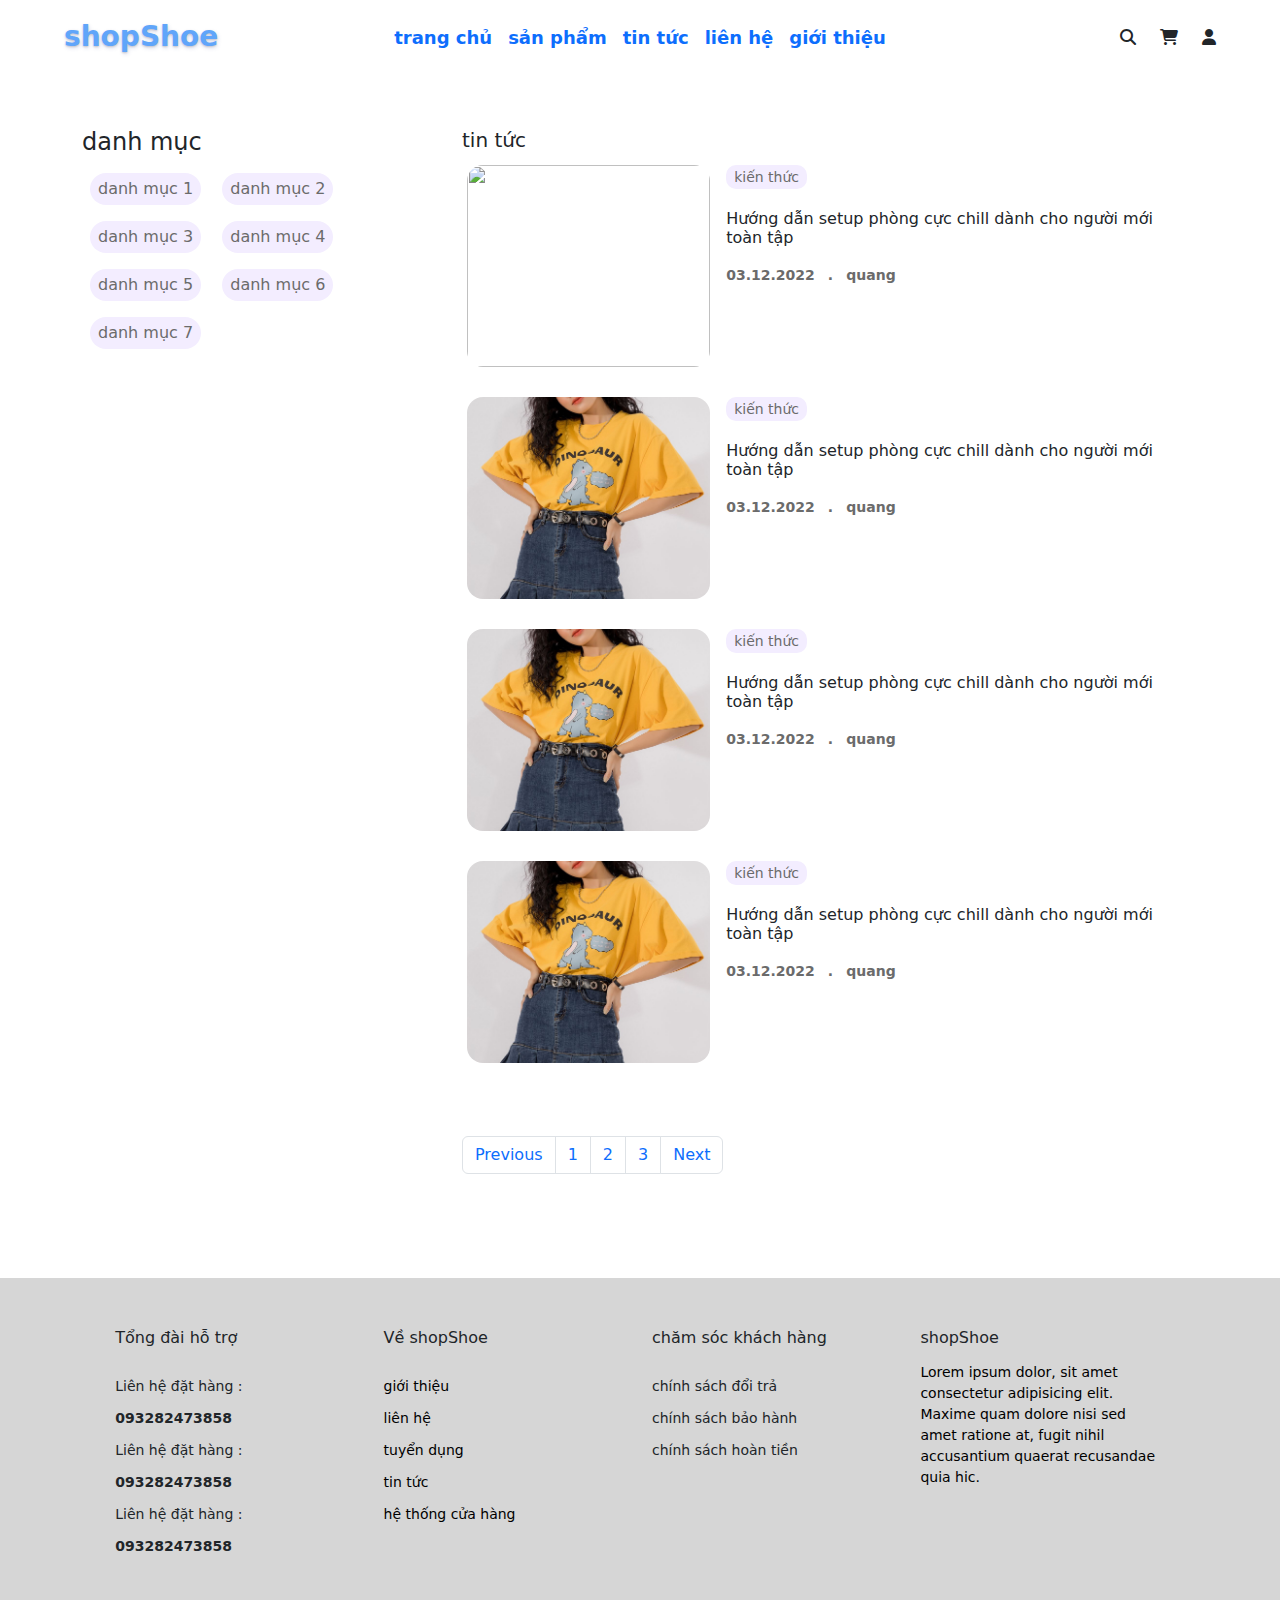
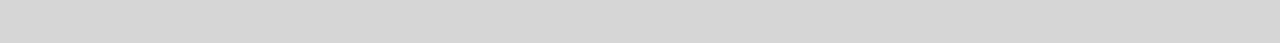
==== blog.html @ b164d937 "upload code" ====
<!DOCTYPE html>
<html lang="en">
  <head>
    <meta charset="UTF-8" />
    <meta http-equiv="X-UA-Compatible" content="IE=edge" />
    <meta name="viewport" content="width=device-width, initial-scale=1.0" />
    <link
      rel="stylesheet"
      href="./node_modules/bootstrap/dist/css/bootstrap.min.css"
    />
    <link
      rel="stylesheet"
      href="./node_modules/bootstrap/dist/js/bootstrap.min.js"
    />
    <link
      rel="stylesheet"
      href="https://cdnjs.cloudflare.com/ajax/libs/font-awesome/6.2.0/css/all.min.css"
    />
    <link rel="stylesheet" href="./css/style.css" />
    <title>trang chủ</title>
  </head>
  <body>
    <header>
      <div class="logo fs-3 fw-bold">shopShoe</div>
      <div class="bar">
        <span class="mo"><i class="fa-solid fa-bars"></i></span>
      </div>
      <div class="menu d-flex gap-3 fw-semibold">
        <a href="">trang chủ</a>
        <a href="">sản phẩm</a>
        <a href="">tin tức</a>
        <a href="">liên hệ</a>
        <a href="">giới thiệu</a>
      </div>

      <div class="header__right d-flex gap-4">
        <div><i class="fa-solid fa-magnifying-glass"></i></div>
        <div class=""><i class="fa-solid fa-cart-shopping"></i></div>
        <div><i class="fa-solid fa-user"></i></div>
      </div>
    </header>
    <div class="container mt-5">
      <div class="row">
        <div class="col-12 col-md-4">
          <h4>danh mục</h4>
          <div class="categry_blog">
            <a href="">danh mục 1</a>
            <a href="">danh mục 2</a>
            <a href="">danh mục 3</a>
            <a href="">danh mục 4</a>
            <a href="">danh mục 5</a>
            <a href="">danh mục 6</a>
            <a href="">danh mục 7</a>
          </div>
        </div>
        <div class="col-12 col-md-8 mb-5">
          <h5>tin tức</h5>
          <div class="row">
            <div class="col-12">
              <div class="item_blog">
                <div class="img_blog">
                  <img
                    src="https://images.unsplash.com/photo-1666276845220-7b94f61e3d35?ixlib=rb-4.0.3&ixid=MnwxMjA3fDB8MHxlZGl0b3JpYWwtZmVlZHw0fHx8ZW58MHx8fHw%3D&auto=format&fit=crop&w=500&q=60"
                    alt=""
                  />
                </div>
                <div class="item_content">
                  <p>kiến thức</p>
                  <h6>
                    Hướng dẫn setup phòng cực chill dành cho người mới toàn tập
                  </h6>
                  <div class="mt-3">
                    <span class="">03.12.2022</span>
                    <span class="mx-2">.</span>
                    <span class="">quang</span>
                  </div>
                </div>
              </div>
            </div>
            <div class="col-12">
              <div class="item_blog">
                <div class="img_blog">
                  <img src="./img/product-04.jpg" alt="" />
                </div>
                <div class="item_content">
                  <p>kiến thức</p>
                  <h6>
                    Hướng dẫn setup phòng cực chill dành cho người mới toàn tập
                  </h6>
                  <div class="mt-3">
                    <span class="">03.12.2022</span>
                    <span class="mx-2">.</span>
                    <span class="">quang</span>
                  </div>
                </div>
              </div>
            </div>
            <div class="col-12">
              <div class="item_blog">
                <div class="img_blog">
                  <img src="./img/product-04.jpg" alt="" />
                </div>
                <div class="item_content">
                  <p>kiến thức</p>
                  <h6>
                    Hướng dẫn setup phòng cực chill dành cho người mới toàn tập
                  </h6>
                  <div class="mt-3">
                    <span class="">03.12.2022</span>
                    <span class="mx-2">.</span>
                    <span class="">quang</span>
                  </div>
                </div>
              </div>
            </div>
            <div class="col-12">
              <div class="item_blog">
                <div class="img_blog">
                  <img src="./img/product-04.jpg" alt="" />
                </div>
                <div class="item_content">
                  <p>kiến thức</p>
                  <h6>
                    Hướng dẫn setup phòng cực chill dành cho người mới toàn tập
                  </h6>
                  <div class="mt-3">
                    <span class="">03.12.2022</span>
                    <span class="mx-2">.</span>
                    <span class="">quang</span>
                  </div>
                </div>
              </div>
            </div>
          </div>
          <div class="mx-auto mt-5 d-inline-block">
            <nav aria-label="Page navigation example">
              <ul class="pagination">
                <li class="page-item">
                  <a class="page-link" href="#">Previous</a>
                </li>
                <li class="page-item"><a class="page-link" href="#">1</a></li>
                <li class="page-item"><a class="page-link" href="#">2</a></li>
                <li class="page-item"><a class="page-link" href="#">3</a></li>
                <li class="page-item">
                  <a class="page-link" href="#">Next</a>
                </li>
              </ul>
            </nav>
          </div>
        </div>
      </div>
    </div>
    <footer>
      <div class="row">
        <div class="col-lg-3 col-6 col-md-4">
          <h4>Tổng đài hỗ trợ</h4>
          <ul>
            <li>Liên hệ đặt hàng : <strong>093282473858</strong></li>
            <li>Liên hệ đặt hàng : <strong>093282473858</strong></li>
            <li>Liên hệ đặt hàng : <strong>093282473858</strong></li>
          </ul>
        </div>
        <div class="col-lg-3 col-6 col-md-4">
          <h4>Về shopShoe</h4>
          <ul>
            <li><a href="">giới thiệu</a></li>
            <li><a href="">liên hệ</a></li>
            <li><a href="">tuyển dụng</a></li>
            <li><a href="">tin tức</a></li>
            <li><a href="">hệ thống cửa hàng</a></li>
          </ul>
        </div>
        <div class="col-lg-3 col-6 col-md-4">
          <h4>chăm sóc khách hàng</h4>
          <ul>
            <li>chính sách đổi trả</li>
            <li>chính sách bảo hành</li>
            <li>chính sách hoàn tiền</li>
          </ul>
        </div>
        <div class="col-lg-3 col-6 col-md-4">
          <h4>shopShoe</h4>
          <p>
            Lorem ipsum dolor, sit amet consectetur adipisicing elit. Maxime
            quam dolore nisi sed amet ratione at, fugit nihil accusantium
            quaerat recusandae quia hic.
          </p>
        </div>
      </div>
    </footer>

    <script src="./node_modules/jquery/dist/jquery.min.js"></script>
    <script>
      $(".bar").click(function (e) {
        $(".menu").toggleClass("active");
      });
    </script>
  </body>
</html>
---- css/style.css ----
* {
  margin: 0;
  padding: 0;
}

a {
  text-decoration: none;
}

.h-sreen {
  height: 100vh;
}

header {
  position: relative;
  height: 80px;
}
header .bar {
  display: none;
}
@media only screen and (max-width: 840px) {
  header .bar {
    font-size: 25px;
    position: absolute;
    top: 50%;
    left: 4%;
    transform: translateY(-50%);
    display: block;
  }
}
header .logo {
  position: absolute;
  left: 5%;
  top: 20%;
  text-shadow: 0 1px 2px rgba(30, 29, 39, 0.19), 1px 2px 4px rgba(54, 64, 147, 0.18);
  color: rgb(96, 165, 250);
}
@media only screen and (max-width: 840px) {
  header .logo {
    left: 50%;
    transform: translateX(-50%);
  }
}
header .menu {
  position: absolute;
  left: 50%;
  z-index: 50;
  top: 30%;
  font-size: 22px;
  transform: translateX(-50%);
}
@media only screen and (max-width: 840px) {
  header .menu {
    width: 90%;
    border-radius: 16px;
    background-color: #fff;
    left: 50%;
    box-shadow: 0 1px 3px rgba(0, 0, 0, 0.12), 0 1px 2px rgba(0, 0, 0, 0.24);
    top: 100%;
    visibility: hidden;
    opacity: 0;
    transform: translate(-50%, 15%);
    display: flex;
    flex-direction: column;
    text-align: center;
    align-items: center;
    transition: all 0.5s;
  }
}
header .menu.active {
  visibility: visible;
  opacity: 1;
}
@media only screen and (min-width: 840px) {
  header .menu {
    font-size: 18px;
  }
}
header .header__right {
  position: absolute;
  top: 32%;
  right: 5%;
}

.banner {
  width: 100%;
  overflow-x: hidden;
}

.endow {
  margin-top: 100px;
}
.endow__box {
  margin: 0 5px;
  display: flex;
  padding: 14px 16px;
  box-shadow: 0 1px 3px rgba(0, 0, 0, 0.12), 0 1px 2px rgba(0, 0, 0, 0.24);
  border-radius: 16px;
}
.endow__box span {
  font-size: 22px;
  color: rgb(96, 165, 250);
  margin-right: 8px;
}
.endow__box h4 {
  font-size: 14px;
  font-weight: 500;
  color: black;
}
.endow__box p {
  font-size: 12px;
  font-weight: 400;
  margin-bottom: 0;
}

.product_top {
  margin: 50px 0;
}

.box {
  margin: 10px 0px;
  display: flex;
  flex-direction: column;
  align-items: center;
  background-color: #fff;
}
.box .product__img {
  width: 100%;
  height: 230px;
  position: relative;
  overflow: hidden;
  margin-bottom: 10px;
}
.box .product__img img {
  position: absolute;
  top: 0;
  left: 50%;
  transform: translateX(-50%);
  height: 100%;
}
.box .product__img .nth1 {
  transform: translateX(-50%) scale(1);
  transition: transform 0.5s ease;
}
.box .product__img .nth2 {
  transform: translateX(-50%) scale(0);
}
.box .product__img:hover img:nth-child(1) {
  transform: translateX(-50%) scale(0);
}
.box .product__img:hover img:nth-child(2) {
  transform: translateX(-50%) scale(1);
  transition: transform 0.5s ease;
}
.box a {
  font-size: 1.25rem;
  color: #999;
  font-weight: 400;
  text-align: center;
}
.box p {
  margin-top: 10px;
}
.box p del {
  color: #ccc;
  margin-left: 6px;
}
.box button {
  background: rgb(96, 165, 250);
  padding: 6px 14px;
  color: #fff;
  font-size: 16px;
  outline: none;
  border: none;
}

.product_new {
  margin-top: 50px;
}

footer {
  margin-top: 40px;
  background-color: rgba(204, 204, 204, 0.8);
  padding: 50px 9%;
}
footer h4 {
  font-size: 16px;
  font-size: 600;
}
footer ul {
  list-style: none;
  padding: 15px 0;
}
footer ul li {
  font-size: 14px;
  font-weight: 500;
  line-height: 2rem;
}
footer ul li a {
  color: black;
}
footer p {
  color: black;
  font-weight: 500;
  font-size: 14px;
  margin-top: 15px;
}

.mt-10 {
  margin-top: 40px;
}

.filter h4 {
  font-size: 18px;
  font-weight: 500;
}
.filter ul {
  list-style: none;
  padding-left: 0;
}
.filter .field label {
  color: #999;
  margin-left: 8px;
}
@media only screen and (max-width: 840px) {
  .filter {
    position: fixed;
    width: 250px;
    height: 100vh;
    top: 0;
    left: 0;
    transform: translateX(-100%);
    right: 0;
    padding: 100px 40px;
    background-color: #fff;
    z-index: 40;
    transition: all 0.5s ease;
  }
  .filter.active {
    transform: translateX(0%);
  }
}
.filter .close {
  display: none;
}
@media only screen and (max-width: 840px) {
  .filter .close {
    font-size: 30px;
    position: absolute;
    top: 20px;
    right: 10%;
    display: block;
  }
}
.filter .delete__filter {
  margin-top: 10px;
  background: rgb(96, 165, 250);
  padding: 8px 16px;
  color: #fff;
  font-size: 16px;
  outline: none;
  border: none;
}

.showProduct {
  z-index: 0;
}
.showProduct .btn-filter button {
  display: none;
}
.showProduct .more {
  background: #dee2e6;
  padding: 8px 16px;
  color: #8392a5;
  font-size: 16px;
  outline: none;
  border: none;
  margin: 40px auto;
  display: block;
}
@media only screen and (max-width: 840px) {
  .showProduct .btn-filter button {
    background: rgb(96, 165, 250);
    padding: 8px 16px;
    color: #fff;
    font-size: 16px;
    outline: none;
    border: none;
    display: block;
  }
}

.image_s {
  width: 100%;
  height: 390px;
  border-radius: 16px;
  display: flex;
  background-color: aqua;
}
.image_s img {
  width: 100%;
  height: 100%;
  -o-object-fit: cover;
     object-fit: cover;
}

.placeHolder {
  width: 100%;
  margin: 30px auto;
  overflow-x: scroll;
}
.placeHolder img {
  margin: 10px 10px;
  width: 89px;
  height: 70px;
  -o-object-fit: cover;
     object-fit: cover;
  border-radius: 10px;
  transition: all 0.7s ease;
}
.placeHolder::-webkit-scrollbar {
  width: 0;
}

.color {
  margin-bottom: 15px;
}
.color label {
  width: 50px;
  height: 50px;
  border-radius: 50%;
  background-color: aqua;
  border: 2px solid rgba(17, 17, 17, 0.0666666667);
  padding: 2px;
}
.color label.active {
  background-clip: content-box;
}
.color label input {
  visibility: hidden;
  display: none;
}

.size label {
  width: 50px;
  height: 50px;
  border-radius: 50%;
  border: 2px solid rgba(17, 17, 17, 0.0666666667);
  display: flex;
  justify-content: center;
  align-items: center;
}

.addCart {
  background: rgb(96, 165, 250);
  padding: 8px 16px;
  color: #fff;
  font-size: 16px;
  outline: none;
  border: none;
  margin: 0 8px;
}

.quaty h4 {
  font-size: 14px;
  font-weight: 500;
  margin-top: 15px;
}
.quaty input {
  padding: 8px 16px;
  border-radius: 16px;
  outline: none;
  border: 1x solid red;
}

.itemCart {
  display: flex;
  background-color: #f8fafc;
  margin: 8px 0;
  border-radius: 5px;
  align-items: center;
}
.itemCart img {
  width: 100%;
  height: 100px;
  -o-object-fit: contain;
     object-fit: contain;
}
.itemCart .soLuong {
  display: flex;
  border-radius: 10px;
  background-color: #fff;
}
.itemCart .soLuong div {
  margin: 0 8px;
}

.thanhtoan {
  box-shadow: 0 1px 3px rgba(0, 0, 0, 0.12), 0 1px 2px rgba(0, 0, 0, 0.24);
  padding: 8px 16px;
  border-radius: 8px;
}
@media only screen and (max-width: 840px) {
  .thanhtoan {
    margin: 40px 0;
  }
}
.thanhtoan p {
  font-size: 16px;
  font-weight: 500;
}
.thanhtoan p strong {
  padding-left: 8px;
}
.thanhtoan button {
  padding: 8px 16px;
  background-color: rgb(96, 165, 250);
  border: none;
  outline: none;
  color: #fff;
  font-size: 16px;
  font-weight: 500;
}

.categry_blog a {
  padding: 4px 8px;
  background-color: #f3edff;
  color: #6b6b6b;
  border-radius: 16px;
  margin: 8px;
  display: inline-block;
}
.categry_blog a:hover {
  background-color: rgb(96, 165, 250);
  color: #fff;
}

.item_blog {
  padding: 5px;
  display: flex;
  align-items: flex-start;
}
.item_blog .img_blog {
  width: 260px;
  height: 202px;
  margin-bottom: 20px;
  margin-right: 16px;
}
.item_blog .img_blog img {
  width: 100%;
  height: 100%;
  border-radius: 16px;
  -o-object-fit: cover;
     object-fit: cover;
}
.item_blog p {
  padding: 4px 8px;
  background-color: #f3edff;
  color: #6b6b6b;
  font-size: 14px;
  display: inline;
  border-radius: 10px;
}
.item_blog h6 {
  margin-top: 20px;
}
.item_blog span {
  color: #6b6b6b;
  font-size: 14px;
  font-weight: 600;
}

.detail__blog {
  border-radius: 16px;
  max-height: 466px;
}
.detail__blog img {
  width: 100%;
  height: 100%;
  -o-object-fit: cover;
     object-fit: cover;
  border-radius: 16px;
}

.detail_item_content p {
  padding: 4px 8px;
  background-color: #f3edff;
  color: #6b6b6b;
  font-size: 14px;
  display: inline;
  border-radius: 10px;
}
.detail_item_content .title_blog {
  font-weight: 600;
  font-size: 36px;
  color: rgb(96, 165, 250);
}
.detail_item_content span {
  color: #6b6b6b;
  font-size: 14px;
  font-weight: 600;
}

.content_blog {
  max-width: 820px;
  width: 100%;
  margin: 50px auto;
}
.content_blog h5 {
  margin: 15px 0;
}
.content_blog img {
  width: 100%;
  -o-object-fit: cover;
     object-fit: cover;
  border-radius: 16px;
  height: 400px;
}

.blog_lien .item_blog {
  padding: 5px;
  display: flex;
  flex-direction: column;
}
.blog_lien .item_blog .img_blog {
  width: 260px;
  height: 202px;
  margin-bottom: 20px;
  margin-right: 16px;
}
.blog_lien .item_blog .img_blog img {
  width: 100%;
  height: 100%;
  border-radius: 16px;
  -o-object-fit: cover;
     object-fit: cover;
}
.blog_lien .item_blog p {
  padding: 4px 8px;
  background-color: #f3edff;
  color: #6b6b6b;
  font-size: 14px;
  display: inline;
  border-radius: 10px;
}
.blog_lien .item_blog h6 {
  display: block;
  display: -webkit-box;
  max-width: 100%;
  height: 55px;
  margin: 10px auto;
  font-size: 18px;
  line-height: 1.5;
  -webkit-line-clamp: 2;
  -webkit-box-orient: vertical;
  overflow: hidden;
  text-overflow: ellipsis;
}
.blog_lien .item_blog span {
  color: #6b6b6b;
  font-size: 14px;
  font-weight: 600;
}/*# sourceMappingURL=style.css.map */
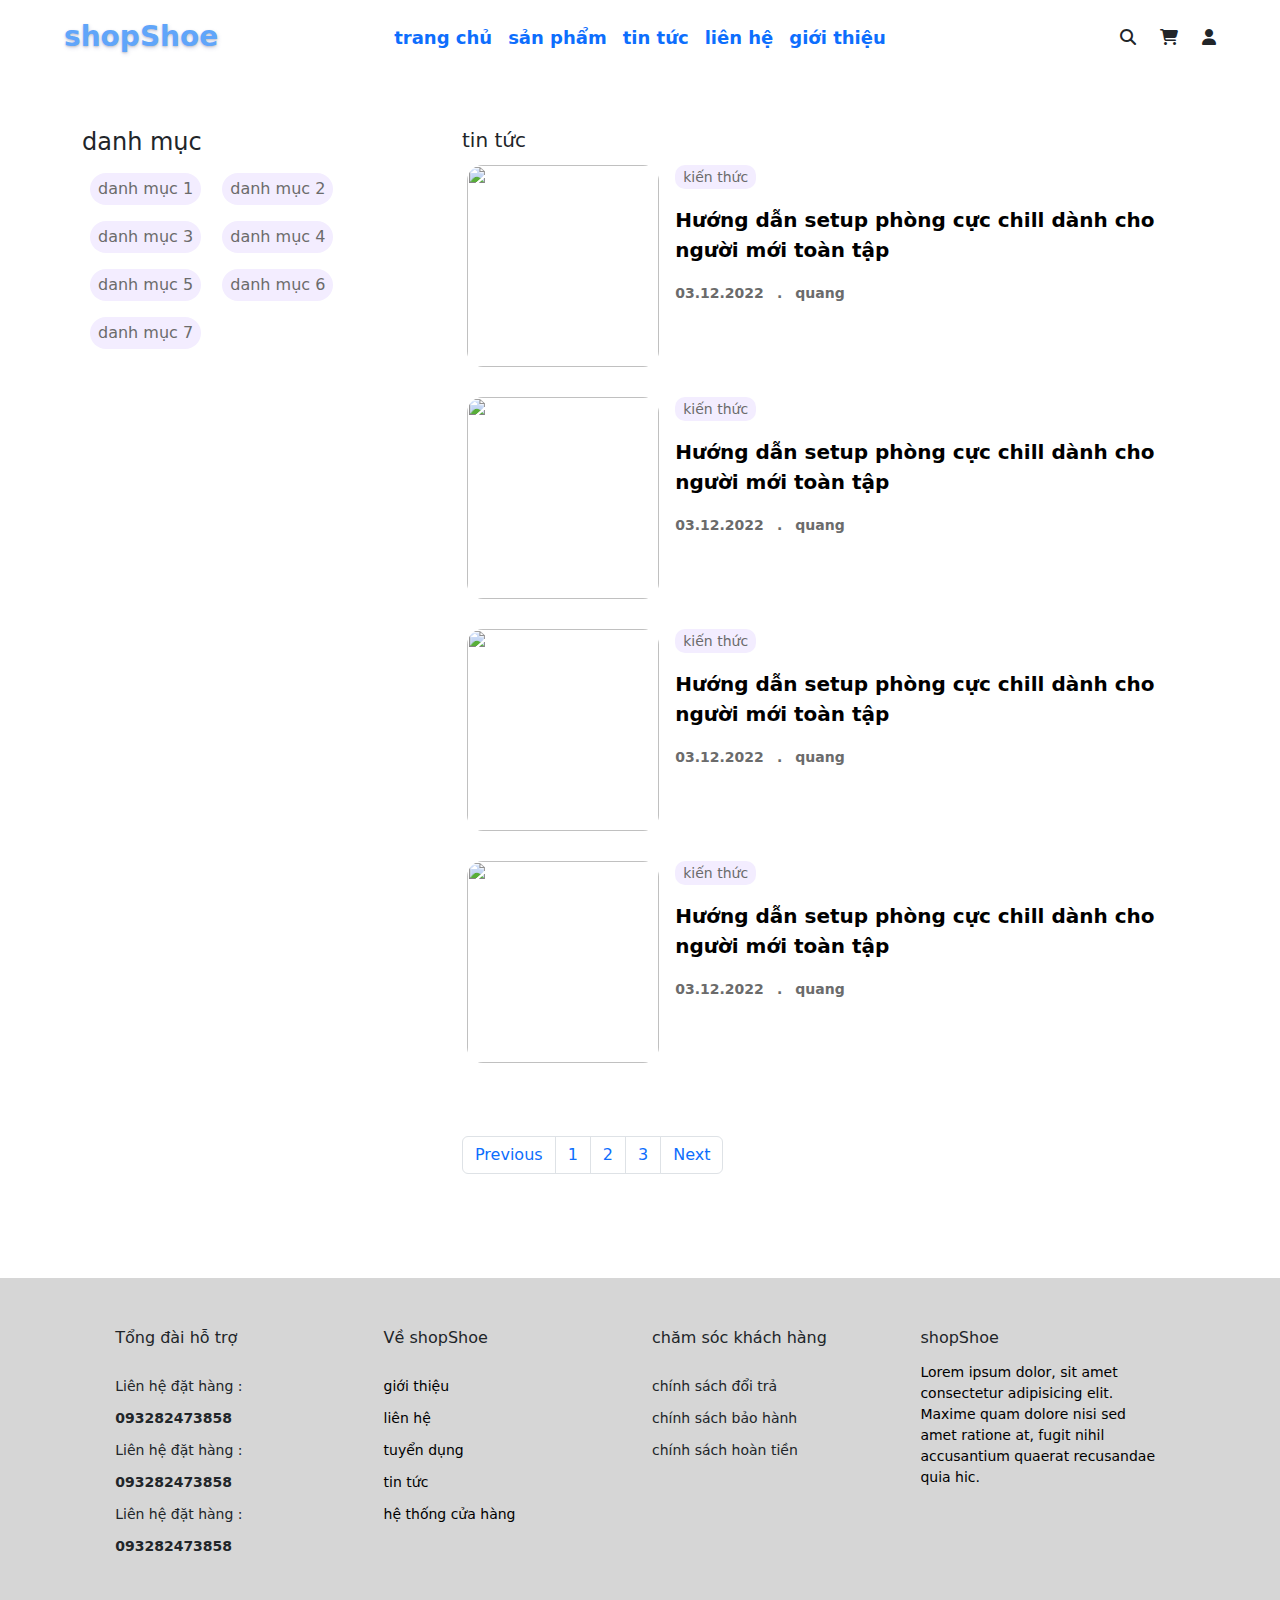
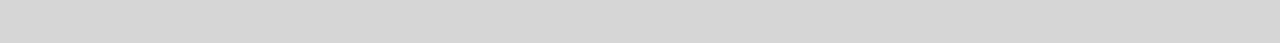
==== commit 0ecca1c0: "upload link" ====
--- a/blog.html
+++ b/blog.html
@@ -6,18 +6,18 @@
     <meta name="viewport" content="width=device-width, initial-scale=1.0" />
     <link
       rel="stylesheet"
-      href="./node_modules/bootstrap/dist/css/bootstrap.min.css"
+      href="https://cdnjs.cloudflare.com/ajax/libs/bootstrap/5.2.3/css/bootstrap.min.css"
     />
     <link
       rel="stylesheet"
-      href="./node_modules/bootstrap/dist/js/bootstrap.min.js"
+      href="https://cdnjs.cloudflare.com/ajax/libs/bootstrap/5.2.3/js/bootstrap.min.js"
     />
     <link
       rel="stylesheet"
       href="https://cdnjs.cloudflare.com/ajax/libs/font-awesome/6.2.0/css/all.min.css"
     />
     <link rel="stylesheet" href="./css/style.css" />
-    <title>trang chủ</title>
+    <title>tin tức</title>
   </head>
   <body>
     <header>
@@ -26,16 +26,18 @@
         <span class="mo"><i class="fa-solid fa-bars"></i></span>
       </div>
       <div class="menu d-flex gap-3 fw-semibold">
-        <a href="">trang chủ</a>
-        <a href="">sản phẩm</a>
-        <a href="">tin tức</a>
-        <a href="">liên hệ</a>
-        <a href="">giới thiệu</a>
+        <a href="./index.html">trang chủ</a>
+        <a href="./productPage.html">sản phẩm</a>
+        <a href="./blog.html">tin tức</a>
+        <a href="./contact.html">liên hệ</a>
+        <a href="./intro.html">giới thiệu</a>
       </div>
 
       <div class="header__right d-flex gap-4">
         <div><i class="fa-solid fa-magnifying-glass"></i></div>
-        <div class=""><i class="fa-solid fa-cart-shopping"></i></div>
+        <a href="./cart.html" class="text-dark"
+          ><i class="fa-solid fa-cart-shopping"></i
+        ></a>
         <div><i class="fa-solid fa-user"></i></div>
       </div>
     </header>
@@ -66,63 +68,84 @@
                 </div>
                 <div class="item_content">
                   <p>kiến thức</p>
-                  <h6>
-                    Hướng dẫn setup phòng cực chill dành cho người mới toàn tập
-                  </h6>
-                  <div class="mt-3">
-                    <span class="">03.12.2022</span>
-                    <span class="mx-2">.</span>
-                    <span class="">quang</span>
-                  </div>
-                </div>
-              </div>
-            </div>
-            <div class="col-12">
-              <div class="item_blog">
-                <div class="img_blog">
-                  <img src="./img/product-04.jpg" alt="" />
-                </div>
-                <div class="item_content">
-                  <p>kiến thức</p>
-                  <h6>
-                    Hướng dẫn setup phòng cực chill dành cho người mới toàn tập
-                  </h6>
-                  <div class="mt-3">
-                    <span class="">03.12.2022</span>
-                    <span class="mx-2">.</span>
-                    <span class="">quang</span>
-                  </div>
-                </div>
-              </div>
-            </div>
-            <div class="col-12">
-              <div class="item_blog">
-                <div class="img_blog">
-                  <img src="./img/product-04.jpg" alt="" />
-                </div>
-                <div class="item_content">
-                  <p>kiến thức</p>
-                  <h6>
-                    Hướng dẫn setup phòng cực chill dành cho người mới toàn tập
-                  </h6>
-                  <div class="mt-3">
-                    <span class="">03.12.2022</span>
-                    <span class="mx-2">.</span>
-                    <span class="">quang</span>
-                  </div>
-                </div>
-              </div>
-            </div>
-            <div class="col-12">
-              <div class="item_blog">
-                <div class="img_blog">
-                  <img src="./img/product-04.jpg" alt="" />
-                </div>
-                <div class="item_content">
-                  <p>kiến thức</p>
-                  <h6>
-                    Hướng dẫn setup phòng cực chill dành cho người mới toàn tập
-                  </h6>
+                  <a
+                    href="./detailBlog.html"
+                    class="fs-5 d-block fw-semibold mt-3 text-black"
+                  >
+                    Hướng dẫn setup phòng cực chill dành cho người mới toàn tập
+                  </a>
+                  <div class="mt-3">
+                    <span class="">03.12.2022</span>
+                    <span class="mx-2">.</span>
+                    <span class="">quang</span>
+                  </div>
+                </div>
+              </div>
+            </div>
+            <div class="col-12">
+              <div class="item_blog">
+                <div class="img_blog">
+                  <img
+                    src="https://images.unsplash.com/photo-1666276845220-7b94f61e3d35?ixlib=rb-4.0.3&ixid=MnwxMjA3fDB8MHxlZGl0b3JpYWwtZmVlZHw0fHx8ZW58MHx8fHw%3D&auto=format&fit=crop&w=500&q=60"
+                    alt=""
+                  />
+                </div>
+                <div class="item_content">
+                  <p>kiến thức</p>
+                  <a
+                    href="./detailBlog.html"
+                    class="fs-5 d-block fw-semibold mt-3 text-black"
+                  >
+                    Hướng dẫn setup phòng cực chill dành cho người mới toàn tập
+                  </a>
+                  <div class="mt-3">
+                    <span class="">03.12.2022</span>
+                    <span class="mx-2">.</span>
+                    <span class="">quang</span>
+                  </div>
+                </div>
+              </div>
+            </div>
+            <div class="col-12">
+              <div class="item_blog">
+                <div class="img_blog">
+                  <img
+                    src="https://images.unsplash.com/photo-1666276845220-7b94f61e3d35?ixlib=rb-4.0.3&ixid=MnwxMjA3fDB8MHxlZGl0b3JpYWwtZmVlZHw0fHx8ZW58MHx8fHw%3D&auto=format&fit=crop&w=500&q=60"
+                    alt=""
+                  />
+                </div>
+                <div class="item_content">
+                  <p>kiến thức</p>
+                  <a
+                    href="./detailBlog.html"
+                    class="fs-5 d-block fw-semibold mt-3 text-black"
+                  >
+                    Hướng dẫn setup phòng cực chill dành cho người mới toàn tập
+                  </a>
+                  <div class="mt-3">
+                    <span class="">03.12.2022</span>
+                    <span class="mx-2">.</span>
+                    <span class="">quang</span>
+                  </div>
+                </div>
+              </div>
+            </div>
+            <div class="col-12">
+              <div class="item_blog">
+                <div class="img_blog">
+                  <img
+                    src="https://images.unsplash.com/photo-1666276845220-7b94f61e3d35?ixlib=rb-4.0.3&ixid=MnwxMjA3fDB8MHxlZGl0b3JpYWwtZmVlZHw0fHx8ZW58MHx8fHw%3D&auto=format&fit=crop&w=500&q=60"
+                    alt=""
+                  />
+                </div>
+                <div class="item_content">
+                  <p>kiến thức</p>
+                  <a
+                    href="./detailBlog.html"
+                    class="fs-5 d-block fw-semibold mt-3 text-black"
+                  >
+                    Hướng dẫn setup phòng cực chill dành cho người mới toàn tập
+                  </a>
                   <div class="mt-3">
                     <span class="">03.12.2022</span>
                     <span class="mx-2">.</span>
@@ -189,7 +212,7 @@
       </div>
     </footer>
 
-    <script src="./node_modules/jquery/dist/jquery.min.js"></script>
+    <script src="https://cdnjs.cloudflare.com/ajax/libs/jquery/3.6.3/jquery.min.js"></script>
     <script>
       $(".bar").click(function (e) {
         $(".menu").toggleClass("active");
